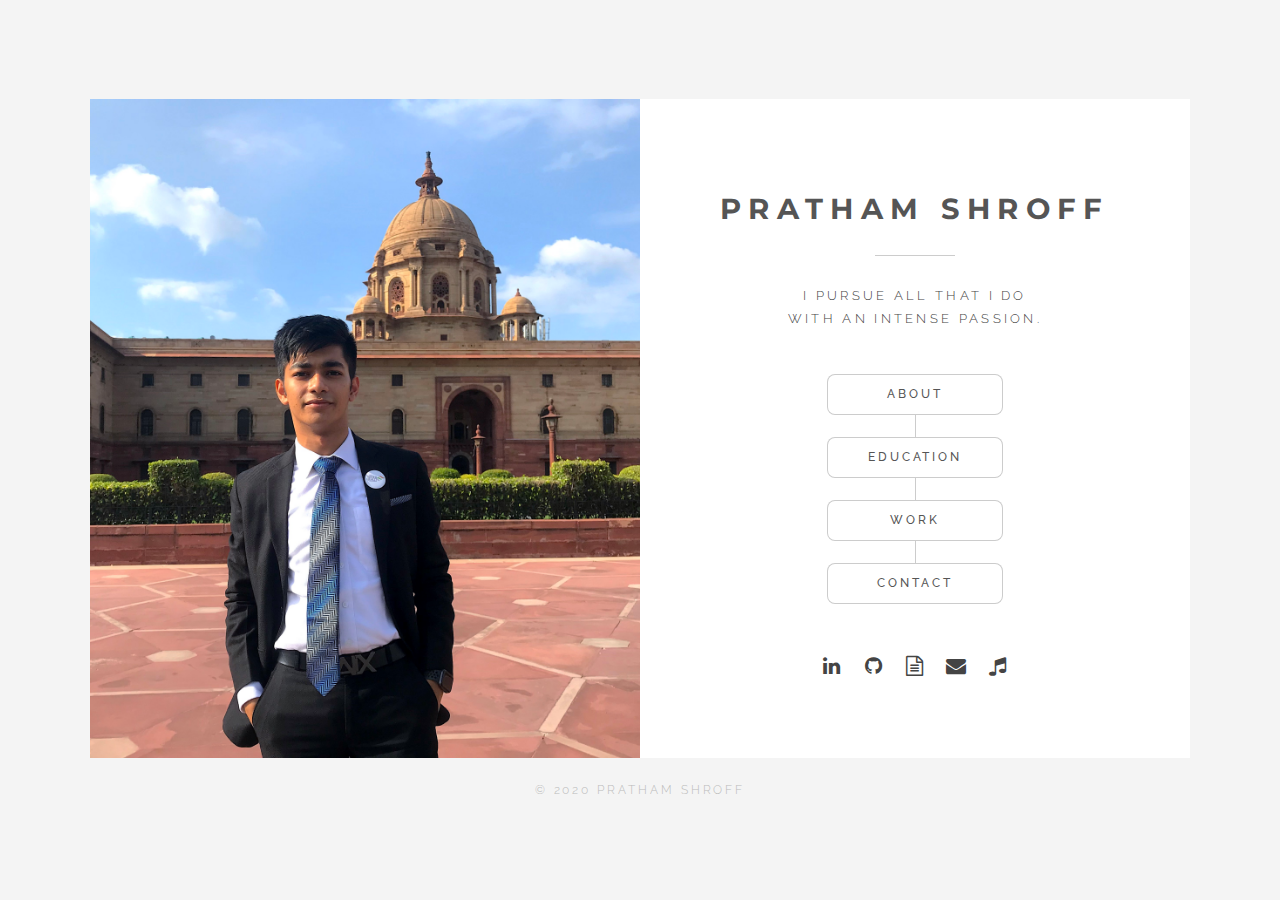
==== construction.html @ 3e04685f "Reorganized FMS" ====
<!DOCTYPE HTML>
<html>
	<head>
		<title>Pratham Shroff</title>
		<meta charset="utf-8" />
		<meta name="viewport" content="width=device-width, initial-scale=1, user-scalable=no" />
		<link rel="stylesheet" href="assets/css/main.css" />
		<noscript><link rel="stylesheet" href="assets/css/noscript.css" /></noscript>
	</head>
	<body class="is-preload-0 is-preload-1">

		<!-- Wrapper -->
			<div id="wrapper">

				<!-- Home -->
					<article id="home" class="panel special">
						<div class="image">
							<img src="images/pic01.jpg" alt="" data-position="center center" />
						</div>

						<div class="content">
							<div class="inner">
								<header>
									<h1>Pratham Shroff</h1>
									<p>I pursue all that I do<br />
										with an intense passion.</p>

								</header>
 								<nav id="nav">
									<ul class="actions stacked special animated spinY">
										<li><a href="#about" class="button">About</a></li>
										<li><a href="#education" class="button">Education</a></li>
										<li><a href="#work" class="button">Work</a></li>
										<li><a href="#contact" class="button">Contact</a></li>
										<!-- <li><a href="#elements" class="button">Elements</a></li> -->
									</ul>
								</nav>
								<ul class="icons">
									<li><a href="https://www.linkedin.com/in/prathamshroff/" class="icon fa-linkedin"><span class="label">LinkedIn</span></a></li>
									<li><a href="https://github.com/prathamshroff" class="icon fa-github"><span class="label">GitHub</span></a></li>
									<li><a href="assets/Resume Summer 2020.pdf" class="icon fa-file-text-o"><span class="label">Resume</span></a></li>
									<li><a href="mailto:pshroff@bu.edu" class="icon fa-envelope"><span class="label">Email</span></a></li>
									<li><a href="https://embed.music.apple.com/in/playlist/my-music/pl.u-d2b05dXtMNoXxPe" class="icon fa-music"><span class="label">Email</span></a></li>
								</ul>
							</div>
						</div>
					</article>

				<!-- About -->
 				<article id="about" class="panel secondary">
<!--					<div class="image">
						<img src="images/pic03.jpg" alt="" data-position="center center" />
					</div> -->
					<div class="content">
						<ul class="actions animated spinX">
							<li><a href="#" class="button small back">Back</a></li>
						</ul>
						<div class="inner">
							<header>
								<h2>About</h2>
								<p>Currently under construction.</p>
							</header>
							<p>Lorem ipsum dolor sit amet, magna etiam adipiscing elit. Vivamus in quam eu turpis venenatis euismod eget ac velit. Magna pharetra eleifend urna quis laoreet. Nullam quis urna iaculis metus ornare accumsan. Sed nunc lacus, lobortis nec ante sit amet.</p>
							<p>Vitae quis magna. Sed condimentum dui sed nunc dapibus dignissim. Sed at arcu gravida, vehicula massa ut, consectetur urna. Morbi eu venenatis turpis. In tincidunt pharetra etiam veroeros.</p>
						</div>
					</div>
				</article>

				<!-- Education -->
 					<article id="education" class="panel secondary">
						<div class="content" id="wrapper">
							<ul class="actions animated spinX">
								<li><a href="#" class="button small back">Back</a></li>
							</ul>
							<h1></h1><h1>Education</h1>
							<ul>
								<div>
									<header>
										<h2>Boston University</h2>
										<h3>Computer Science, B.A.</h3>
									</header>

									<p>Lorem ipsum dolor sit amet, magna etiam adipiscing elit. Vivamus in quam eu turpis venenatis euismod eget ac velit. Magna pharetra eleifend urna quis laoreet. Nullam quis urna iaculis metus ornare accumsan. Sed nunc lacus, lobortis nec ante sit amet.</p>
									<p>Vitae quis magna. Sed condimentum dui sed nunc dapibus dignissim. Sed at arcu gravida, vehicula massa ut, consectetur urna. Morbi eu venenatis turpis. In tincidunt pharetra etiam veroeros.</p>

								</div>
								<div>
									<header>
										<h4>Dhirubhai Ambani International School</h4>
										<h5>International Baccalaureate Diploma Programme</h5>
									</header>

									<p>Lorem ipsum dolor sit amet, magna etiam adipiscing elit. Vivamus in quam eu turpis venenatis euismod eget ac velit. Magna pharetra eleifend urna quis laoreet. Nullam quis urna iaculis metus ornare accumsan. Sed nunc lacus, lobortis nec ante sit amet.</p>
									<p>Vitae quis magna. Sed condimentum dui sed nunc dapibus dignissim. Sed at arcu gravida, vehicula massa ut, consectetur urna. Morbi eu venenatis turpis. In tincidunt pharetra etiam veroeros.</p>
								</div>
					</div>
					</article>

				<!-- Work -->
 					<article id="work" class="panel secondary">
						<div class="image">
							<img src="images/pic02.jpg" alt="" data-position="center center" />
						</div>
						<div class="content">
							<ul class="actions animated spinX">
								<li><a href="#" class="button small back">Back</a></li>
							</ul>
							<div class="inner">
								<header>
									<h2>Work</h2>
									<p>Currently under construction.</p>
								</header>
								<p>Lorem ipsum dolor sit amet, magna etiam adipiscing elit. Vivamus in quam eu turpis venenatis euismod eget ac velit. Magna pharetra eleifend urna quis laoreet. Nullam quis urna iaculis metus ornare accumsan. Sed nunc lacus, lobortis nec ante sit amet.</p>
								<p>Vitae quis magna. Sed condimentum dui sed nunc dapibus dignissim. Sed at arcu gravida, vehicula massa ut, consectetur urna. Morbi eu venenatis turpis. In tincidunt pharetra etiam veroeros.</p>
							</div>
						</div>
					</article>

				<!-- Contact -->
 					<article id="contact" class="panel secondary">
						<div class="image">
							<img src="images/pic04.jpg" alt="" data-position="bottom center" />
						</div>
						<div class="content">
							<ul class="actions animated spinX">
								<li><a href="#" class="button small back">Back</a></li>
							</ul>
							<div class="inner">
								<header>
									<h2>Contact</h2>
								</header>
								<form method="post" action="https://formspree.io/xjvaggok">
									<div class="fields">
										<div class="field half">
											<label for="name">First Name</label>
											<input type="text" name="name" id="name" />
										</div>
										<div class="field half">
											<label for="name">Last Name</label>
											<input type="text" name="name" id="name" />
										</div>
										<div class="field">
											<label for="email">Email</label>
											<input type="email" name="email" id="email" />
										</div>
										<div class="field">
											<label for="message">Message</label>
											<textarea name="message" id="message" rows="5"></textarea>
										</div>
									</div>
									<ul class="actions">
										<li><input type="submit" value="Send Message" class="button" /></li>
										<li><input type="reset" value="Reset" /></li>
									</ul>
								</form>
							</div>
						</div>
					</article>

				<!-- Elements -->
					<article id="elements" class="panel secondary">
						<div class="image">
							<img src="images/pic03.jpg" alt="" data-position="center center" />
						</div>
						<div class="content">
							<ul class="actions animated spinX">
								<li><a href="#" class="button small back">Back</a></li>
							</ul>
							<div class="inner">
								<header>
									<h2>Elements</h2>
								</header>

								<section>
									<h4>Text</h4>
									<p>This is <b>bold</b> and this is <strong>strong</strong>. This is <i>italic</i> and this is <em>emphasized</em>.
									This is <sup>superscript</sup> text and this is <sub>subscript</sub> text.
									This is <u>underlined</u> and this is code: <code>for (;;) { ... }</code>. Finally, <a href="#">this is a link</a>.</p>
									<hr />
									<h2>Heading Level 2</h2>
									<h3>Heading Level 3</h3>
									<h4>Heading Level 4</h4>
									<h5>Heading Level 5</h5>
									<h6>Heading Level 6</h6>
									<hr />
									<h5>Blockquote</h5>
									<blockquote>Fringilla nisl. Donec accumsan interdum nisi, quis tincidunt felis sagittis eget tempus euismod. Vestibulum ante ipsum primis in faucibus vestibulum. Blandit adipiscing eu felis iaculis volutpat ac adipiscing accumsan faucibus. Vestibulum ante ipsum primis in faucibus lorem ipsum dolor sit amet nullam adipiscing eu felis.</blockquote>
									<h5>Preformatted</h5>
									<pre><code>i = 0;

while (!deck.isInOrder()) {
    print 'Iteration ' + i;
    deck.shuffle();
    i++;
}

print 'It took ' + i + ' iterations to sort the deck.';</code></pre>
								</section>

								<section>
									<h4>Lists</h4>

									<h5>Unordered</h5>
									<ul>
										<li>Dolor pulvinar etiam.</li>
										<li>Sagittis adipiscing.</li>
										<li>Felis enim feugiat.</li>
									</ul>

									<h5>Alternate</h5>
									<ul class="alt">
										<li>Dolor pulvinar etiam.</li>
										<li>Sagittis adipiscing.</li>
										<li>Felis enim feugiat.</li>
									</ul>

									<h5>Ordered</h5>
									<ol>
										<li>Dolor pulvinar etiam.</li>
										<li>Etiam vel felis viverra.</li>
										<li>Felis enim feugiat.</li>
										<li>Dolor pulvinar etiam.</li>
										<li>Etiam vel felis lorem.</li>
										<li>Felis enim et feugiat.</li>
									</ol>
									<h5>Icons</h5>
									<ul class="icons">
										<li><a href="#" class="icon fa-twitter"><span class="label">Twitter</span></a></li>
										<li><a href="#" class="icon fa-facebook"><span class="label">Facebook</span></a></li>
										<li><a href="#" class="icon fa-instagram"><span class="label">Instagram</span></a></li>
										<li><a href="#" class="icon fa-github"><span class="label">Github</span></a></li>
									</ul>

									<h5>Actions</h5>
									<ul class="actions">
										<li><a href="#" class="button primary">Default</a></li>
										<li><a href="#" class="button">Default</a></li>
									</ul>
									<ul class="actions stacked">
										<li><a href="#" class="button primary">Default</a></li>
										<li><a href="#" class="button">Default</a></li>
									</ul>
								</section>

								<section>
									<h4>Table</h4>
									<h5>Default</h5>
									<div class="table-wrapper">
										<table>
											<thead>
												<tr>
													<th>Name</th>
													<th>Description</th>
													<th>Price</th>
												</tr>
											</thead>
											<tbody>
												<tr>
													<td>Item One</td>
													<td>Ante turpis integer aliquet porttitor.</td>
													<td>29.99</td>
												</tr>
												<tr>
													<td>Item Two</td>
													<td>Vis ac commodo adipiscing arcu aliquet.</td>
													<td>19.99</td>
												</tr>
												<tr>
													<td>Item Three</td>
													<td> Morbi faucibus arcu accumsan lorem.</td>
													<td>29.99</td>
												</tr>
												<tr>
													<td>Item Four</td>
													<td>Vitae integer tempus condimentum.</td>
													<td>19.99</td>
												</tr>
												<tr>
													<td>Item Five</td>
													<td>Ante turpis integer aliquet porttitor.</td>
													<td>29.99</td>
												</tr>
											</tbody>
											<tfoot>
												<tr>
													<td colspan="2"></td>
													<td>100.00</td>
												</tr>
											</tfoot>
										</table>
									</div>

									<h5>Alternate</h5>
									<div class="table-wrapper">
										<table class="alt">
											<thead>
												<tr>
													<th>Name</th>
													<th>Description</th>
													<th>Price</th>
												</tr>
											</thead>
											<tbody>
												<tr>
													<td>Item One</td>
													<td>Ante turpis integer aliquet porttitor.</td>
													<td>29.99</td>
												</tr>
												<tr>
													<td>Item Two</td>
													<td>Vis ac commodo adipiscing arcu aliquet.</td>
													<td>19.99</td>
												</tr>
												<tr>
													<td>Item Three</td>
													<td> Morbi faucibus arcu accumsan lorem.</td>
													<td>29.99</td>
												</tr>
												<tr>
													<td>Item Four</td>
													<td>Vitae integer tempus condimentum.</td>
													<td>19.99</td>
												</tr>
												<tr>
													<td>Item Five</td>
													<td>Ante turpis integer aliquet porttitor.</td>
													<td>29.99</td>
												</tr>
											</tbody>
											<tfoot>
												<tr>
													<td colspan="2"></td>
													<td>100.00</td>
												</tr>
											</tfoot>
										</table>
									</div>
								</section>

								<section>
									<h4>Buttons</h4>
									<ul class="actions">
										<li><a href="#" class="button primary">Primary</a></li>
										<li><a href="#" class="button">Default</a></li>
									</ul>
									<ul class="actions">
										<li><a href="#" class="button">Default</a></li>
										<li><a href="#" class="button small">Small</a></li>
									</ul>
									<ul class="actions">
										<li><a href="#" class="button primary icon fa-download">Icon</a></li>
										<li><a href="#" class="button icon fa-download">Icon</a></li>
									</ul>
									<ul class="actions">
										<li><span class="button primary disabled">Disabled</span></li>
										<li><span class="button disabled">Disabled</span></li>
									</ul>
								</section>

								<section>
									<h4>Form</h4>
									<form method="post" action="#">
										<div class="fields">
											<div class="field half">
												<label for="demo-name">Name</label>
												<input type="text" name="demo-name" id="demo-name" value="" placeholder="Jane Doe" />
											</div>
											<div class="field half">
												<label for="demo-email">Email</label>
												<input type="email" name="demo-email" id="demo-email" value="" placeholder="jane@untitled.tld" />
											</div>
											<div class="field">
												<label for="demo-category">Category</label>
												<select name="demo-category" id="demo-category">
													<option value="">-</option>
													<option value="1">Manufacturing</option>
													<option value="1">Shipping</option>
													<option value="1">Administration</option>
													<option value="1">Human Resources</option>
												</select>
											</div>
											<div class="field half">
												<input type="radio" id="demo-priority-low" name="demo-priority" checked>
												<label for="demo-priority-low">Low</label>
											</div>
											<div class="field half">
												<input type="radio" id="demo-priority-high" name="demo-priority">
												<label for="demo-priority-high">High</label>
											</div>
											<div class="field half">
												<input type="checkbox" id="demo-copy" name="demo-copy">
												<label for="demo-copy">Email me a copy</label>
											</div>
											<div class="field half">
												<input type="checkbox" id="demo-human" name="demo-human" checked>
												<label for="demo-human">Not a robot</label>
											</div>
											<div class="field">
												<label for="demo-message">Message</label>
												<textarea name="demo-message" id="demo-message" placeholder="Enter your message" rows="6"></textarea>
											</div>
										</div>
										<ul class="actions">
											<li><input type="submit" value="Send Message" class="primary" /></li>
											<li><input type="reset" value="Reset" /></li>
										</ul>
									</form>
								</section>

							</div>
						</div>
					</article>

				<!-- Footer -->
					<footer id="footer">
						<p class="copyright">&copy; 2020 Pratham Shroff</p>
					</footer>

			</div>

		<!-- Scripts -->
			<script src="assets/js/jquery.min.js"></script>
			<script src="assets/js/browser.min.js"></script>
			<script src="assets/js/breakpoints.min.js"></script>
			<script src="assets/js/util.js"></script>
			<script src="assets/js/main.js"></script>

	</body>
</html>
---- assets/css/main.css ----
@import url(font-awesome.min.css);
@import url("https://fonts.googleapis.com/css?family=Raleway|Montserrat:700");

/*
	Indivisible by Pixelarity
	pixelarity.com | hello@pixelarity.com
	License: pixelarity.com/license
*/

html, body, div, span, applet, object,
iframe, h1, h2, h3, h4, h5, h6, p, blockquote,
pre, a, abbr, acronym, address, big, cite,
code, del, dfn, em, img, ins, kbd, q, s, samp,
small, strike, strong, sub, sup, tt, var, b,
u, i, center, dl, dt, dd, ol, ul, li, fieldset,
form, label, legend, table, caption, tbody,
tfoot, thead, tr, th, td, article, aside,
canvas, details, embed, figure, figcaption,
footer, header, hgroup, menu, nav, output, ruby,
section, summary, time, mark, audio, video {
	margin: 0;
	padding: 0;
	border: 0;
	font-size: 100%;
	font: inherit;
	vertical-align: baseline;}

article, aside, details, figcaption, figure,
footer, header, hgroup, menu, nav, section {
	display: block;}

body {
	line-height: 1;
}

ol, ul {
	list-style: none;
}

blockquote, q {
	quotes: none;
}

	blockquote:before, blockquote:after, q:before, q:after {
		content: '';
		content: none;
	}

table {
	border-collapse: collapse;
	border-spacing: 0;
}

body {
	-webkit-text-size-adjust: none;
}

mark {
	background-color: transparent;
	color: inherit;
}

input::-moz-focus-inner {
	border: 0;
	padding: 0;
}

input, select, textarea {
	-moz-appearance: none;
	-webkit-appearance: none;
	-ms-appearance: none;
	appearance: none;
}

/* Basic */

	@-ms-viewport {
		width: device-width;
	}

	@media screen and (max-width: 480px) {

		html, body {
			min-width: 320px;
		}

	}

	html {
		box-sizing: border-box;
	}

	*, *:before, *:after {
		box-sizing: inherit;
	}

	body {
		background: #f4f4f4;
	}

		body.is-preload-0 *, body.is-preload-0 *:before, body.is-preload-0 *:after {
			-moz-animation: none !important;
			-webkit-animation: none !important;
			-ms-animation: none !important;
			animation: none !important;
			-moz-transition: none !important;
			-webkit-transition: none !important;
			-ms-transition: none !important;
			transition: none !important;
		}

/* Type */

	body, input, select, textarea {
		color: #444;
		font-family: "Raleway", Helvetica, sans-serif;
		font-size: 14pt;
		font-weight: 300;
		line-height: 1.75;
		letter-spacing: 0.05em;
	}

		@media screen and (max-width: 1680px) {

			body, input, select, textarea {
				font-size: 11pt;
			}

		}

		@media screen and (max-width: 360px) {

			body, input, select, textarea {
				font-size: 10pt;
			}

		}

	a {
		-moz-transition: color 0.2s ease, border-bottom-color 0.2s ease;
		-webkit-transition: color 0.2s ease, border-bottom-color 0.2s ease;
		-ms-transition: color 0.2s ease, border-bottom-color 0.2s ease;
		transition: color 0.2s ease, border-bottom-color 0.2s ease;
		text-decoration: none;
		border-bottom: dotted 1px;
		color: inherit;
	}

		a:hover {
			color: #45d1a9 !important;
			border-bottom-color: transparent;
		}

	strong, b {
		color: #555;
		font-weight: 500;
	}

	em, i {
		font-style: italic;
	}

	p {
		margin: 0 0 2em 0;
	}

	h1, h2, h3, h4, h5, h6 {
		color: #555;
		font-family: "Montserrat", sans-serif;
		font-weight: 700;
		line-height: 1.5;
		margin: 0 0 1em 0;
		text-transform: uppercase;
		letter-spacing: 0.25em;
	}

		h1 a, h2 a, h3 a, h4 a, h5 a, h6 a {
			color: inherit;
			text-decoration: none;
		}

	h1 {
		font-size: 2em;
	}

	h2 {
		font-size: 1.75em;
	}

	h3 {
		font-size: 1.25em;
	}

	h4 {
		font-size: 1em;
	}

	h5 {
		font-size: 0.9em;
	}

	h6 {
		font-size: 0.7em;
	}

	@media screen and (max-width: 736px) {

		h1 {
			font-size: 1.5em;
		}

		h2 {
			font-size: 1.25em;
		}

	}

	sub {
		font-size: 0.8em;
		position: relative;
		top: 0.5em;
	}

	sup {
		font-size: 0.8em;
		position: relative;
		top: -0.5em;
	}

	blockquote {
		border-left: solid 4px #cccccc;
		font-style: italic;
		margin: 0 0 2em 0;
		padding: 0.5em 0 0.5em 2em;
	}

	code {
		background: rgba(144, 144, 144, 0.075);
		border-radius: 8px;
		border: solid 1px #cccccc;
		font-family: "Courier New", monospace;
		font-size: 0.9em;
		margin: 0 0.25em;
		padding: 0.25em 0.65em;
	}

	pre {
		-webkit-overflow-scrolling: touch;
		font-family: "Courier New", monospace;
		font-size: 0.9em;
		margin: 0 0 2em 0;
	}

		pre code {
			display: block;
			line-height: 1.75;
			padding: 1em 1.5em;
			overflow-x: auto;
		}

	hr {
		border: 0;
		border-bottom: solid 1px #cccccc;
		margin: 2em 0;
	}

		hr.major {
			margin: 3em 0;
		}

	.align-left {
		text-align: left;
	}

	.align-center {
		text-align: center;
	}

	.align-right {
		text-align: right;
	}

/* Section/Article */

	section.special, article.special {
		text-align: center;
	}

	header {
		margin: 3em 0;
	}

		header > :first-child {
			margin-bottom: 0;
		}

			header > :first-child:after {
				content: '';
				display: block;
				background-color: #cccccc;
				height: 1px;
				margin: 1.5rem 0 1.75rem 0;
				width: 5rem;
			}

				.special header > :first-child:after {
					margin-left: auto;
					margin-right: auto;
				}

		header p {
			font-size: 0.9em;
			letter-spacing: 0.25em;
			margin-bottom: 0;
			text-transform: uppercase;
		}

		@media screen and (max-width: 736px) {

			header {
				margin: 2em 0;
			}

				header > :first-child:after {
					margin: 1.25rem 0 1.5rem 0;
				}

				header p {
					font-size: 0.8em;
				}

					header p br {
						display: none;
					}

		}

/* Form */

	form {
		margin: 0 0 2em 0;
	}

		form > :last-child {
			margin-bottom: 0;
		}

		form > .fields {
			display: -moz-flex;
			display: -webkit-flex;
			display: -ms-flex;
			display: flex;
			-moz-flex-wrap: wrap;
			-webkit-flex-wrap: wrap;
			-ms-flex-wrap: wrap;
			flex-wrap: wrap;
			width: calc(100% + 3em);
			margin: -1.5em 0 2em -1.5em;
		}

			form > .fields > .field {
				-moz-flex-grow: 0;
				-webkit-flex-grow: 0;
				-ms-flex-grow: 0;
				flex-grow: 0;
				-moz-flex-shrink: 0;
				-webkit-flex-shrink: 0;
				-ms-flex-shrink: 0;
				flex-shrink: 0;
				padding: 1.5em 0 0 1.5em;
				width: calc(100% - 1.5em);
			}

				form > .fields > .field.half {
					width: calc(50% - 0.75em);
				}

				form > .fields > .field.third {
					width: calc(100%/3 - 0.5em);
				}

				form > .fields > .field.quarter {
					width: calc(25% - 0.375em);
				}

		@media screen and (max-width: 480px) {

			form > .fields {
				width: calc(100% + 3em);
				margin: -1.5em 0 2em -1.5em;
			}

				form > .fields > .field {
					padding: 1.5em 0 0 1.5em;
					width: calc(100% - 1.5em);
				}

					form > .fields > .field.half {
						width: calc(100% - 1.5em);
					}

					form > .fields > .field.third {
						width: calc(100% - 1.5em);
					}

					form > .fields > .field.quarter {
						width: calc(100% - 1.5em);
					}

		}

	label {
		color: #555;
		display: block;
		font-size: 0.8em;
		font-weight: 500;
		margin: 0 0 1em 0;
		text-transform: uppercase;
		letter-spacing: 0.25em;
	}

	input[type="text"],
	input[type="password"],
	input[type="email"],
	input[type="tel"],
	input[type="search"],
	input[type="url"],
	select,
	textarea {
		-moz-appearance: none;
		-webkit-appearance: none;
		-ms-appearance: none;
		appearance: none;
		background: rgba(144, 144, 144, 0.075);
		border-radius: 8px;
		border: none;
		border: solid 1px #cccccc;
		color: inherit;
		display: block;
		outline: 0;
		padding: 0 1em;
		text-decoration: none;
		width: 100%;
	}

		input[type="text"]:invalid,
		input[type="password"]:invalid,
		input[type="email"]:invalid,
		input[type="tel"]:invalid,
		input[type="search"]:invalid,
		input[type="url"]:invalid,
		select:invalid,
		textarea:invalid {
			box-shadow: none;
		}

		input[type="text"]:focus,
		input[type="password"]:focus,
		input[type="email"]:focus,
		input[type="tel"]:focus,
		input[type="search"]:focus,
		input[type="url"]:focus,
		select:focus,
		textarea:focus {
			border-color: #45d1a9;
			box-shadow: 0 0 0 1px #45d1a9;
		}

	select {
		background-image: url("data:image/svg+xml;charset=utf8,%3Csvg xmlns='http://www.w3.org/2000/svg' width='40' height='40' preserveAspectRatio='none' viewBox='0 0 40 40'%3E%3Cpath d='M9.4,12.3l10.4,10.4l10.4-10.4c0.2-0.2,0.5-0.4,0.9-0.4c0.3,0,0.6,0.1,0.9,0.4l3.3,3.3c0.2,0.2,0.4,0.5,0.4,0.9 c0,0.4-0.1,0.6-0.4,0.9L20.7,31.9c-0.2,0.2-0.5,0.4-0.9,0.4c-0.3,0-0.6-0.1-0.9-0.4L4.3,17.3c-0.2-0.2-0.4-0.5-0.4-0.9 c0-0.4,0.1-0.6,0.4-0.9l3.3-3.3c0.2-0.2,0.5-0.4,0.9-0.4S9.1,12.1,9.4,12.3z' fill='%23cccccc' /%3E%3C/svg%3E");
		background-size: 1.25rem;
		background-repeat: no-repeat;
		background-position: calc(100% - 1rem) center;
		height: 2.75em;
		padding-right: 2.75em;
		text-overflow: ellipsis;
	}

		select:focus::-ms-value {
			background-color: transparent;
		}

		select::-ms-expand {
			display: none;
		}

		select option {
			color: #555;
			background: #f4f4f4;
		}

	input[type="text"],
	input[type="password"],
	input[type="email"],
	input[type="tel"],
	input[type="search"],
	input[type="url"],
	select {
		height: 2.75em;
	}

	textarea {
		padding: 0.75em 1em;
	}

	input[type="checkbox"],
	input[type="radio"] {
		-moz-appearance: none;
		-webkit-appearance: none;
		-ms-appearance: none;
		appearance: none;
		display: block;
		float: left;
		margin-right: -2em;
		opacity: 0;
		width: 1em;
		z-index: -1;
	}

		input[type="checkbox"] + label,
		input[type="radio"] + label {
			text-decoration: none;
			color: #444;
			cursor: pointer;
			display: inline-block;
			font-size: 0.8em;
			font-weight: 300;
			margin: 0 0 0.5em 0;
			padding-left: 2.9em;
			padding-right: 0.75em;
			position: relative;
		}

			input[type="checkbox"] + label:before,
			input[type="radio"] + label:before {
				-moz-osx-font-smoothing: grayscale;
				-webkit-font-smoothing: antialiased;
				font-family: FontAwesome;
				font-style: normal;
				font-weight: normal;
				text-transform: none !important;
			}

			input[type="checkbox"] + label:before,
			input[type="radio"] + label:before {
				background: rgba(144, 144, 144, 0.075);
				border-radius: 8px;
				border: solid 1px #cccccc;
				content: '';
				display: inline-block;
				height: 1.65em;
				left: 0;
				line-height: 1.58125em;
				position: absolute;
				text-align: center;
				top: 0;
				width: 1.65em;
				font-size: 1em;
				letter-spacing: 0;
			}

		input[type="checkbox"]:checked + label:before,
		input[type="radio"]:checked + label:before {
			background: #555;
			border-color: #555;
			color: #ffffff;
			content: '\f00c';
		}

		input[type="checkbox"]:focus + label:before,
		input[type="radio"]:focus + label:before {
			border-color: #45d1a9;
			box-shadow: 0 0 0 1px #45d1a9;
		}

	input[type="checkbox"] + label:before {
		border-radius: 4px;
	}

	input[type="radio"] + label:before {
		border-radius: 100%;
	}

	::-webkit-input-placeholder {
		color: #bbb !important;
		opacity: 1.0;
	}

	:-moz-placeholder {
		color: #bbb !important;
		opacity: 1.0;
	}

	::-moz-placeholder {
		color: #bbb !important;
		opacity: 1.0;
	}

	:-ms-input-placeholder {
		color: #bbb !important;
		opacity: 1.0;
	}

	.formerize-placeholder {
		color: #bbb !important;
		opacity: 1.0;
	}

/* Box */

	.box {
		border-radius: 8px;
		border: solid 1px #cccccc;
		margin-bottom: 2em;
		padding: 1.5em;
	}

		.box > :last-child,
		.box > :last-child > :last-child,
		.box > :last-child > :last-child > :last-child {
			margin-bottom: 0;
		}

		.box.alt {
			border: 0;
			border-radius: 0;
			padding: 0;
		}

/* Icon */

	.icon {
		text-decoration: none;
		border-bottom: none;
		position: relative;
	}

		.icon:before {
			-moz-osx-font-smoothing: grayscale;
			-webkit-font-smoothing: antialiased;
			font-family: FontAwesome;
			font-style: normal;
			font-weight: normal;
			text-transform: none !important;
		}

		.icon > .label {
			display: none;
		}

/* Image */

	.image {
		border-radius: 8px;
		border: 0;
		display: inline-block;
		position: relative;
	}

		.image img {
			border-radius: 8px;
			display: block;
		}

		.image.left, .image.right {
			max-width: 40%;
		}

			.image.left img, .image.right img {
				width: 100%;
			}

		.image.left {
			float: left;
			padding: 0 1.5em 1em 0;
			top: 0.25em;
		}

		.image.right {
			float: right;
			padding: 0 0 1em 1.5em;
			top: 0.25em;
		}

		.image.fit {
			display: block;
			margin: 0 0 2em 0;
			width: 100%;
		}

			.image.fit img {
				width: 100%;
			}

		.image.main {
			display: block;
			margin: 0 0 3em 0;
			width: 100%;
		}

			.image.main img {
				width: 100%;
			}

/* List */

	ol {
		list-style: decimal;
		margin: 0 0 2em 0;
		padding-left: 1.25em;
	}

		ol li {
			padding-left: 0.25em;
		}

	ul {
		list-style: disc;
		margin: 0 0 2em 0;
		padding-left: 1em;
	}

		ul li {
			padding-left: 0.5em;
		}

		ul.alt {
			list-style: none;
			padding-left: 0;
		}

			ul.alt li {
				border-top: solid 1px #cccccc;
				padding: 0.5em 0;
			}

				ul.alt li:first-child {
					border-top: 0;
					padding-top: 0;
				}

	dl {
		margin: 0 0 2em 0;
	}

		dl dt {
			display: block;
			font-weight: 500;
			margin: 0 0 1em 0;
		}

		dl dd {
			margin-left: 2em;
		}

/* Actions */

	ul.actions {
		cursor: default;
		list-style: none;
		margin-left: -1em;
		margin-top: -1em;
		padding-left: 0;
	}

		ul.actions li {
			display: inline-block;
			margin: 1em 0 0 1em;
			padding-left: 0;
			vertical-align: middle;
		}

			ul.actions li:last-child {
				padding-right: 0;
			}

		ul.actions.stacked {
			margin-top: 0;
			margin-left: 0;
		}

			ul.actions.stacked li {
				display: block;
				margin: 0;
				padding: 1.5em 0 0 0;
				position: relative;
			}

				ul.actions.stacked li:first-child {
					padding-top: 0;
				}

				ul.actions.stacked li > * {
					margin-bottom: 0;
				}

				ul.actions.stacked li > .button {
					min-width: 15em;
				}

			ul.actions.stacked.special li:after {
				background-color: #cccccc;
				content: '';
				display: block;
				height: 1.5em;
				left: 50%;
				position: absolute;
				top: 100%;
				width: 1px;
			}

			ul.actions.stacked.special li:last-child:after {
				display: none;
			}

		@media screen and (max-width: 736px) {

			ul.actions.stacked.special li {
				padding: 1em 0 0 0;
			}

				ul.actions.stacked.special li:after {
					height: 1em;
				}

		}

		ul.actions.animated.spinY li {
			-moz-perspective: 1000px;
			-webkit-perspective: 1000px;
			-ms-perspective: 1000px;
			perspective: 1000px;
		}

			ul.actions.animated.spinY li a {
				-moz-transition: background-color 0.2s ease, box-shadow 0.2s ease, color 0.2s ease, -moz-transform 0.5s ease-in;
				-webkit-transition: background-color 0.2s ease, box-shadow 0.2s ease, color 0.2s ease, -webkit-transform 0.5s ease-in;
				-ms-transition: background-color 0.2s ease, box-shadow 0.2s ease, color 0.2s ease, -ms-transform 0.5s ease-in;
				transition: background-color 0.2s ease, box-shadow 0.2s ease, color 0.2s ease, transform 0.5s ease-in;
			}

				ul.actions.animated.spinY li a.active {
					-moz-transform: rotateY(480deg);
					-webkit-transform: rotateY(480deg);
					-ms-transform: rotateY(480deg);
					transform: rotateY(480deg);
				}

		ul.actions.animated.spinX li {
			-moz-perspective: 1000px;
			-webkit-perspective: 1000px;
			-ms-perspective: 1000px;
			perspective: 1000px;
		}

			ul.actions.animated.spinX li a {
				-moz-transition: background-color 0.2s ease, box-shadow 0.2s ease, color 0.2s ease, -moz-transform 0.5s ease-in;
				-webkit-transition: background-color 0.2s ease, box-shadow 0.2s ease, color 0.2s ease, -webkit-transform 0.5s ease-in;
				-ms-transition: background-color 0.2s ease, box-shadow 0.2s ease, color 0.2s ease, -ms-transform 0.5s ease-in;
				transition: background-color 0.2s ease, box-shadow 0.2s ease, color 0.2s ease, transform 0.5s ease-in;
			}

				ul.actions.animated.spinX li a.active {
					-moz-transform: rotateX(480deg);
					-webkit-transform: rotateX(480deg);
					-ms-transform: rotateX(480deg);
					transform: rotateX(480deg);
				}

/* Icons */

	ul.icons {
		cursor: default;
		list-style: none;
		padding-left: 0;
	}

		ul.icons li {
			display: inline-block;
			padding-left: 0;
		}

			ul.icons li .icon {
				display: inline-block;
				width: 2.5em;
				height: 2.5em;
				line-height: 2.5em;
				text-align: center;
			}

				ul.icons li .icon:before {
					font-size: 1.25rem;
				}

/* Table */

	.table-wrapper {
		-webkit-overflow-scrolling: touch;
		overflow-x: auto;
	}

	table {
		margin: 0 0 2em 0;
		width: 100%;
	}

		table tbody tr {
			border: solid 1px #cccccc;
			border-left: 0;
			border-right: 0;
		}

			table tbody tr:nth-child(2n + 1) {
				background-color: rgba(144, 144, 144, 0.075);
			}

		table td {
			padding: 0.75em 0.75em;
		}

		table th {
			color: #555;
			font-size: 0.9em;
			font-weight: 500;
			padding: 0 0.75em 0.75em 0.75em;
			text-align: left;
		}

		table thead {
			border-bottom: solid 2px #cccccc;
		}

		table tfoot {
			border-top: solid 2px #cccccc;
		}

		table.alt {
			border-collapse: separate;
		}

			table.alt tbody tr td {
				border: solid 1px #cccccc;
				border-left-width: 0;
				border-top-width: 0;
			}

				table.alt tbody tr td:first-child {
					border-left-width: 1px;
				}

			table.alt tbody tr:first-child td {
				border-top-width: 1px;
			}

			table.alt thead {
				border-bottom: 0;
			}

			table.alt tfoot {
				border-top: 0;
			}

/* Button */

	input[type="submit"],
	input[type="reset"],
	input[type="button"],
	button,
	.button {
		-moz-appearance: none;
		-webkit-appearance: none;
		-ms-appearance: none;
		appearance: none;
		-moz-transition: background-color 0.2s ease, box-shadow 0.2s ease, color 0.2s ease;
		-webkit-transition: background-color 0.2s ease, box-shadow 0.2s ease, color 0.2s ease;
		-ms-transition: background-color 0.2s ease, box-shadow 0.2s ease, color 0.2s ease;
		transition: background-color 0.2s ease, box-shadow 0.2s ease, color 0.2s ease;
		-webkit-tap-highlight-color: rgba(255, 255, 255, 0);
		background-color: transparent;
		border-radius: 8px;
		border: 0;
		box-shadow: inset 0 0 0 1px #cccccc;
		color: #555 !important;
		cursor: pointer;
		display: inline-block;
		font-size: 0.8em;
		font-weight: 500;
		height: 3.5em;
		letter-spacing: 0.25em;
		line-height: 3.5em;
		padding: 0 2em;
		position: relative;
		text-align: center;
		text-decoration: none;
		text-transform: uppercase;
		white-space: nowrap;
	}

		input[type="submit"].icon:before,
		input[type="reset"].icon:before,
		input[type="button"].icon:before,
		button.icon:before,
		.button.icon:before {
			margin-right: 0.5em;
		}

		input[type="submit"].back,
		input[type="reset"].back,
		input[type="button"].back,
		button.back,
		.button.back {
			padding-left: 4.75em;
		}

			input[type="submit"].back:before,
			input[type="reset"].back:before,
			input[type="button"].back:before,
			button.back:before,
			.button.back:before {
				-moz-transition: opacity 0.2s ease;
				-webkit-transition: opacity 0.2s ease;
				-ms-transition: opacity 0.2s ease;
				transition: opacity 0.2s ease;
				background-image: url("data:image/svg+xml;charset=utf8,%3Csvg xmlns='http://www.w3.org/2000/svg' xmlns:xlink='http://www.w3.org/1999/xlink' width='112px' height='96px' viewBox='0 0 112 96' zoomAndPan='disable'%3E%3Cstyle%3Eline %7B stroke: %23cccccc%3B stroke-width: 4px %7D%3C/style%3E%3Cline x1='0' y1='46' x2='112' y2='46' /%3E%3Cline x1='24' y1='22' x2='0' y2='46' /%3E%3Cline x1='24' y1='70' x2='0' y2='46' /%3E%3C/svg%3E");
				background-position: center;
				background-repeat: no-repeat;
				background-size: contain;
				content: '';
				display: inline-block;
				height: inherit;
				left: 2em;
				opacity: 1;
				position: absolute;
				top: 0;
				vertical-align: middle;
				width: 2em;
			}

			input[type="submit"].back:after,
			input[type="reset"].back:after,
			input[type="button"].back:after,
			button.back:after,
			.button.back:after {
				-moz-transition: opacity 0.2s ease;
				-webkit-transition: opacity 0.2s ease;
				-ms-transition: opacity 0.2s ease;
				transition: opacity 0.2s ease;
				background-image: url("data:image/svg+xml;charset=utf8,%3Csvg xmlns='http://www.w3.org/2000/svg' xmlns:xlink='http://www.w3.org/1999/xlink' width='112px' height='96px' viewBox='0 0 112 96' zoomAndPan='disable'%3E%3Cstyle%3Eline %7B stroke: %2345d1a9%3B stroke-width: 4px %7D%3C/style%3E%3Cline x1='0' y1='46' x2='112' y2='46' /%3E%3Cline x1='24' y1='22' x2='0' y2='46' /%3E%3Cline x1='24' y1='70' x2='0' y2='46' /%3E%3C/svg%3E");
				background-position: center;
				background-repeat: no-repeat;
				background-size: contain;
				content: '';
				display: inline-block;
				height: inherit;
				left: 2em;
				opacity: 0;
				position: absolute;
				top: 0;
				vertical-align: middle;
				width: 2em;
			}

			input[type="submit"].back:hover:before, input[type="submit"].back.active:before,
			input[type="reset"].back:hover:before,
			input[type="reset"].back.active:before,
			input[type="button"].back:hover:before,
			input[type="button"].back.active:before,
			button.back:hover:before,
			button.back.active:before,
			.button.back:hover:before,
			.button.back.active:before {
				opacity: 0;
			}

			input[type="submit"].back:hover:after, input[type="submit"].back.active:after,
			input[type="reset"].back:hover:after,
			input[type="reset"].back.active:after,
			input[type="button"].back:hover:after,
			input[type="button"].back.active:after,
			button.back:hover:after,
			button.back.active:after,
			.button.back:hover:after,
			.button.back.active:after {
				opacity: 1;
			}

		input[type="submit"].fit,
		input[type="reset"].fit,
		input[type="button"].fit,
		button.fit,
		.button.fit {
			width: 100%;
		}

		input[type="submit"].small,
		input[type="reset"].small,
		input[type="button"].small,
		button.small,
		.button.small {
			font-size: 0.7em;
		}

		input[type="submit"].large,
		input[type="reset"].large,
		input[type="button"].large,
		button.large,
		.button.large {
			font-size: 1em;
		}

		input[type="submit"]:hover, input[type="submit"].active,
		input[type="reset"]:hover,
		input[type="reset"].active,
		input[type="button"]:hover,
		input[type="button"].active,
		button:hover,
		button.active,
		.button:hover,
		.button.active {
			box-shadow: inset 0 0 0 1px #45d1a9;
			color: #45d1a9 !important;
		}

		input[type="submit"]:active, input[type="submit"].active,
		input[type="reset"]:active,
		input[type="reset"].active,
		input[type="button"]:active,
		input[type="button"].active,
		button:active,
		button.active,
		.button:active,
		.button.active {
			background-color: rgba(69, 209, 169, 0.05);
		}

		input[type="submit"].primary,
		input[type="reset"].primary,
		input[type="button"].primary,
		button.primary,
		.button.primary {
			box-shadow: none;
			background-color: #555;
			color: #f4f4f4 !important;
		}

			input[type="submit"].primary:hover,
			input[type="reset"].primary:hover,
			input[type="button"].primary:hover,
			button.primary:hover,
			.button.primary:hover {
				background-color: #45d1a9;
			}

			input[type="submit"].primary:active,
			input[type="reset"].primary:active,
			input[type="button"].primary:active,
			button.primary:active,
			.button.primary:active {
				background-color: #2db68f;
			}

		input[type="submit"].disabled, input[type="submit"]:disabled,
		input[type="reset"].disabled,
		input[type="reset"]:disabled,
		input[type="button"].disabled,
		input[type="button"]:disabled,
		button.disabled,
		button:disabled,
		.button.disabled,
		.button:disabled {
			pointer-events: none;
			cursor: default;
			opacity: 0.25;
		}

/* Wrapper */

	#wrapper {
		display: -moz-flex;
		display: -webkit-flex;
		display: -ms-flex;
		display: flex;
		-moz-align-items: center;
		-webkit-align-items: center;
		-ms-align-items: center;
		align-items: center;
		-moz-flex-direction: column;
		-webkit-flex-direction: column;
		-ms-flex-direction: column;
		flex-direction: column;
		-moz-justify-content: center;
		-webkit-justify-content: center;
		-ms-justify-content: center;
		justify-content: center;
		-moz-perspective: 1000px;
		-webkit-perspective: 1000px;
		-ms-perspective: 1000px;
		perspective: 1000px;
		min-height: 100vh;
		padding: 3em;
		width: 100%;
	}

		@media screen and (max-width: 1280px) {

			#wrapper {
				padding: 1.5em;
			}

		}

		@media screen and (max-width: 980px) {

			#wrapper {
				padding: 2em;
			}

		}

		@media screen and (max-width: 736px) {

			#wrapper {
				padding: 1em;
			}

		}

/* Panel */

	.panel {
		display: -moz-flex;
		display: -webkit-flex;
		display: -ms-flex;
		display: flex;
		-moz-align-items: -moz-stretch;
		-webkit-align-items: -webkit-stretch;
		-ms-align-items: -ms-stretch;
		align-items: stretch;
		-moz-justify-content: center;
		-webkit-justify-content: center;
		-ms-justify-content: center;
		justify-content: center;
		-moz-transition: opacity 0.5s ease, -moz-transform 0.5s ease;
		-webkit-transition: opacity 0.5s ease, -webkit-transform 0.5s ease;
		-ms-transition: opacity 0.5s ease, -ms-transform 0.5s ease;
		transition: opacity 0.5s ease, transform 0.5s ease;
		max-width: calc(100vw - 6em);
		width: 86em;
	}

		.panel > .image {
			-moz-transition: -moz-transform 0.5s ease;
			-webkit-transition: -webkit-transform 0.5s ease;
			-ms-transition: -ms-transform 0.5s ease;
			transition: transform 0.5s ease;
			background-color: #777;
			background-position: center;
			background-repeat: no-repeat;
			background-size: cover;
			border-radius: 0;
			min-height: 50em;
			width: 50%;
			z-index: 1;
		}

			.panel > .image img {
				border-radius: 0;
				display: block;
				height: 100%;
				object-fit: cover;
				object-position: center;
				width: 100%;
			}

		.panel > .content {
			display: -moz-flex;
			display: -webkit-flex;
			display: -ms-flex;
			display: flex;
			-moz-flex-direction: column;
			-webkit-flex-direction: column;
			-ms-flex-direction: column;
			flex-direction: column;
			-moz-justify-content: center;
			-webkit-justify-content: center;
			-ms-justify-content: center;
			justify-content: center;
			-moz-transition: -moz-transform 0.5s ease;
			-webkit-transition: -webkit-transform 0.5s ease;
			-ms-transition: -ms-transform 0.5s ease;
			transition: transform 0.5s ease;
			background-color: #ffffff;
			padding: 3em;
			width: 50%;
		}

		.panel.inactive {
			opacity: 0;
		}

			.panel.inactive > .image {
				-moz-transform: translateY(1em);
				-webkit-transform: translateY(1em);
				-ms-transform: translateY(1em);
				transform: translateY(1em);
			}

			.panel.inactive > .content {
				-moz-transform: translateY(-1em);
				-webkit-transform: translateY(-1em);
				-ms-transform: translateY(-1em);
				transform: translateY(-1em);
			}

		.panel.special {
			text-align: center;
		}

			.panel.special > .content > .inner > :nth-child(n+2):nth-last-child(n+2) {
				margin: 3em 0;
			}

			.panel.special.inactive {
				-moz-transform: translateZ(-2em);
				-webkit-transform: translateZ(-2em);
				-ms-transform: translateZ(-2em);
				transform: translateZ(-2em);
			}

				.panel.special.inactive > .image {
					-moz-transform: none;
					-webkit-transform: none;
					-ms-transform: none;
					transform: none;
				}

				.panel.special.inactive > .content {
					-moz-transform: none;
					-webkit-transform: none;
					-ms-transform: none;
					transform: none;
				}

		.panel.secondary > .content {
			-moz-justify-content: space-between;
			-webkit-justify-content: space-between;
			-ms-justify-content: space-between;
			justify-content: space-between;
		}

			.panel.secondary > .content > .actions {
				margin-bottom: 0;
			}

			.panel.secondary > .content:after {
				content: '';
				display: block;
				width: 100%;
			}

		@media screen and (max-width: 1680px) {

			.panel {
				width: 75em;
			}

				.panel > .image {
					min-height: 45em;
				}

		}

		@media screen and (max-width: 1280px) {

			.panel {
				max-width: calc(100vw - 3em);
			}

				.panel > .image {
					min-height: 35em;
				}

				.panel > .content {
					padding: 3em 2.5em;
				}

		}

		@media screen and (max-width: 980px) {

			.panel {
				-moz-flex-direction: column;
				-webkit-flex-direction: column;
				-ms-flex-direction: column;
				flex-direction: column;
			}

				.panel > .image {
					min-height: 60vh;
					width: 100%;
				}

				.panel > .content {
					display: block;
					padding: 3em;
					width: 100%;
				}

					.panel > .content:after {
						display: none;
					}

				.panel.inactive > .image {
					-moz-transform: translateX(1em);
					-webkit-transform: translateX(1em);
					-ms-transform: translateX(1em);
					transform: translateX(1em);
				}

				.panel.inactive > .content {
					-moz-transform: translateX(-1em);
					-webkit-transform: translateX(-1em);
					-ms-transform: translateX(-1em);
					transform: translateX(-1em);
				}

		}

		@media screen and (max-width: 736px) {

			.panel {
				max-width: calc(100vw - 2em);
				width: 30em;
			}

				.panel > .image {
					min-height: 18em;
					max-height: 30vh;
				}

				.panel > .content {
					padding: 2em;
				}

				.panel.special > .content > .inner > :nth-child(n+2):nth-last-child(n+2) {
					margin: 2em 0;
				}

		}

		@media screen and (max-width: 480px) {

			.panel > .content {
				padding: 2em 1.5em;
			}

		}

		@media screen and (max-width: 360px) {

			.panel > .image {
				min-height: 15em;
			}

		}

		body.is-preload-0 .panel {
			opacity: 0;
		}

			body.is-preload-0 .panel > .image {
				-moz-transform: translateX(4em);
				-webkit-transform: translateX(4em);
				-ms-transform: translateX(4em);
				transform: translateX(4em);
			}

			body.is-preload-0 .panel > .content {
				-moz-transform: translateX(-4em);
				-webkit-transform: translateX(-4em);
				-ms-transform: translateX(-4em);
				transform: translateX(-4em);
			}

			@media screen and (max-width: 980px) {

				body.is-preload-0 .panel {
					-moz-transform: translateZ(-2em);
					-webkit-transform: translateZ(-2em);
					-ms-transform: translateZ(-2em);
					transform: translateZ(-2em);
				}

					body.is-preload-0 .panel > .image {
						-moz-transform: none;
						-webkit-transform: none;
						-ms-transform: none;
						transform: none;
					}

					body.is-preload-0 .panel > .content {
						-moz-transform: none;
						-webkit-transform: none;
						-ms-transform: none;
						transform: none;
					}

			}

		body.is-preload-1 .panel {
			-moz-transition: opacity 2s ease, -moz-transform 0.5s ease;
			-webkit-transition: opacity 2s ease, -webkit-transform 0.5s ease;
			-ms-transition: opacity 2s ease, -ms-transform 0.5s ease;
			transition: opacity 2s ease, transform 0.5s ease;
		}

			body.is-preload-1 .panel > .image {
				-moz-transition: -moz-transform 1s ease;
				-webkit-transition: -webkit-transform 1s ease;
				-ms-transition: -ms-transform 1s ease;
				transition: transform 1s ease;
			}

			body.is-preload-1 .panel > .content {
				-moz-transition: -moz-transform 1s ease;
				-webkit-transition: -webkit-transform 1s ease;
				-ms-transition: -ms-transform 1s ease;
				transition: transform 1s ease;
			}

/* Footer */

	#footer {
		-moz-transition: opacity 0.5s ease;
		-webkit-transition: opacity 0.5s ease;
		-ms-transition: opacity 0.5s ease;
		transition: opacity 0.5s ease;
		margin: 3em 0 0 0;
		opacity: 1.0;
		text-align: center;
	}

		#footer .copyright {
			color: #bbb;
			font-size: 0.8em;
			letter-spacing: 0.25em;
			margin-bottom: 0;
			text-transform: uppercase;
		}

		#footer.inactive {
			opacity: 0;
		}

		@media screen and (max-width: 1680px) {

			#footer {
				margin: 2em 0 0 0;
			}

		}

		@media screen and (max-width: 1280px) {

			#footer {
				margin: 1.5em 0 0 0;
			}

		}

		body.is-preload-0 #footer {
			opacity: 0;
		}
---- assets/css/noscript.css ----
/*
	Indivisible by Pixelarity
	pixelarity.com | hello@pixelarity.com
	License: pixelarity.com/license
*/

/* Panel */

	.panel {
		margin: 0 0 3em 0;
	}

		body.is-preload-0 .panel {
			opacity: 1;
		}

			body.is-preload-0 .panel > .image {
				-moz-transform: none !important;
				-webkit-transform: none !important;
				-ms-transform: none !important;
				transform: none !important;
			}

			body.is-preload-0 .panel > .content {
				-moz-transform: none !important;
				-webkit-transform: none !important;
				-ms-transform: none !important;
				transform: none !important;
			}

/* Footer */

	#footer {
		margin-top: 0;
	}

		body.is-preload-0 #footer {
			opacity: 1;
		}
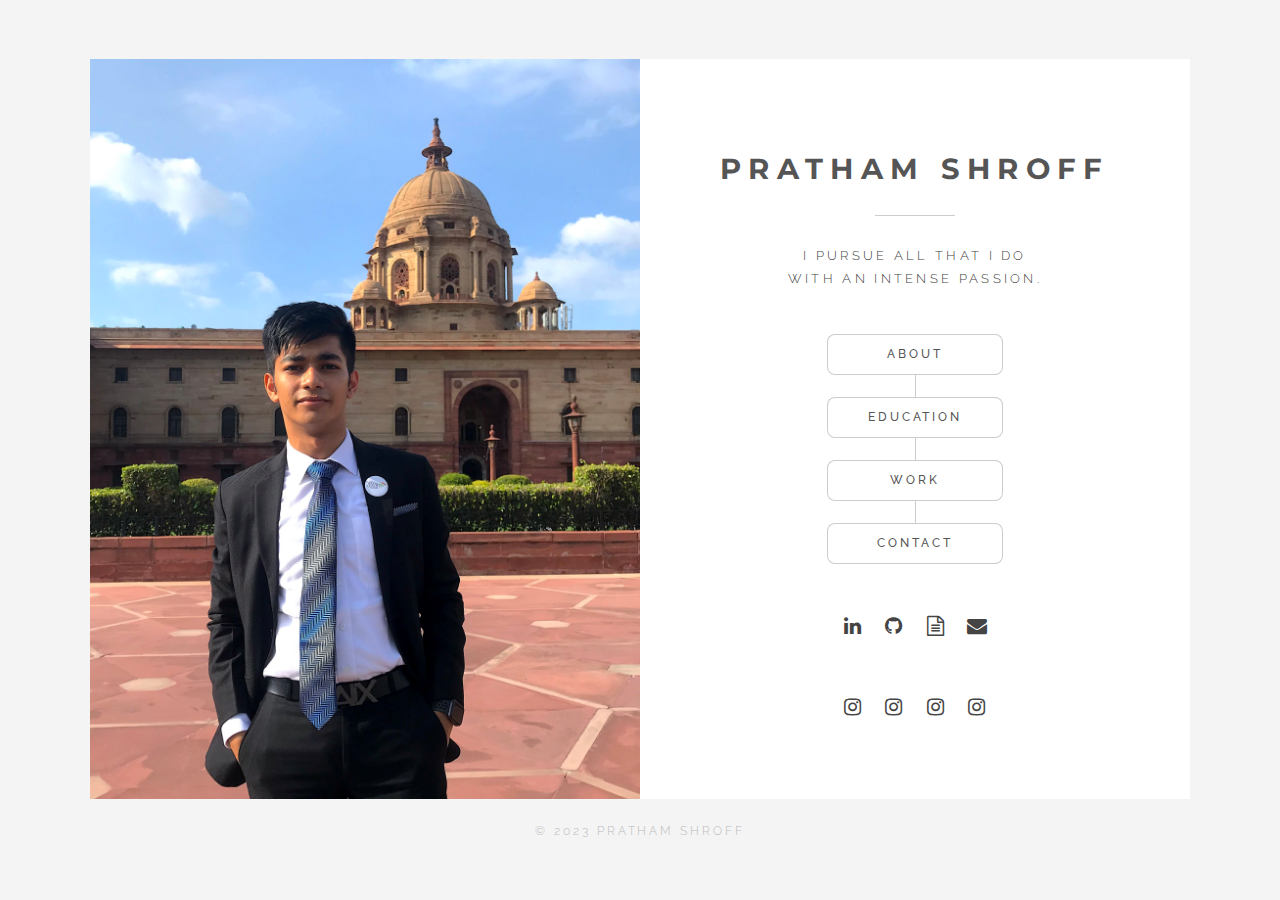
==== commit b56e5c4f: "Reorganised FMS" ====
--- a/construction.html
+++ b/construction.html
@@ -40,7 +40,13 @@
 									<li><a href="https://github.com/prathamshroff" class="icon fa-github"><span class="label">GitHub</span></a></li>
 									<li><a href="assets/Resume Summer 2020.pdf" class="icon fa-file-text-o"><span class="label">Resume</span></a></li>
 									<li><a href="mailto:pshroff@bu.edu" class="icon fa-envelope"><span class="label">Email</span></a></li>
-									<li><a href="https://embed.music.apple.com/in/playlist/my-music/pl.u-d2b05dXtMNoXxPe" class="icon fa-music"><span class="label">Email</span></a></li>
+									<!-- <li><a href="https://embed.music.apple.com/in/playlist/my-music/pl.u-d2b05dXtMNoXxPe" class="icon fa-music"><span class="label">Email</span></a></li> -->
+								</ul>
+								<ul class="icons">
+									<li><a href="#" class="icon fa-instagram"><span class="label">Instagram</span></a></li>
+									<li><a href="#" class="icon fa-instagram"><span class="label">Instagram</span></a></li>
+									<li><a href="#" class="icon fa-instagram"><span class="label">Instagram</span></a></li>
+									<li><a href="#" class="icon fa-instagram"><span class="label">Instagram</span></a></li>
 								</ul>
 							</div>
 						</div>
@@ -86,8 +92,8 @@
 								</div>
 								<div>
 									<header>
-										<h4>Dhirubhai Ambani International School</h4>
-										<h5>International Baccalaureate Diploma Programme</h5>
+										<h2>Dhirubhai Ambani International School</h2>
+										<h3>International Baccalaureate Diploma Programme</h3>
 									</header>
 
 									<p>Lorem ipsum dolor sit amet, magna etiam adipiscing elit. Vivamus in quam eu turpis venenatis euismod eget ac velit. Magna pharetra eleifend urna quis laoreet. Nullam quis urna iaculis metus ornare accumsan. Sed nunc lacus, lobortis nec ante sit amet.</p>
@@ -413,7 +419,7 @@
 
 				<!-- Footer -->
 					<footer id="footer">
-						<p class="copyright">&copy; 2020 Pratham Shroff</p>
+						<p class="copyright">&copy; 2023 Pratham Shroff</p>
 					</footer>
 
 			</div>
